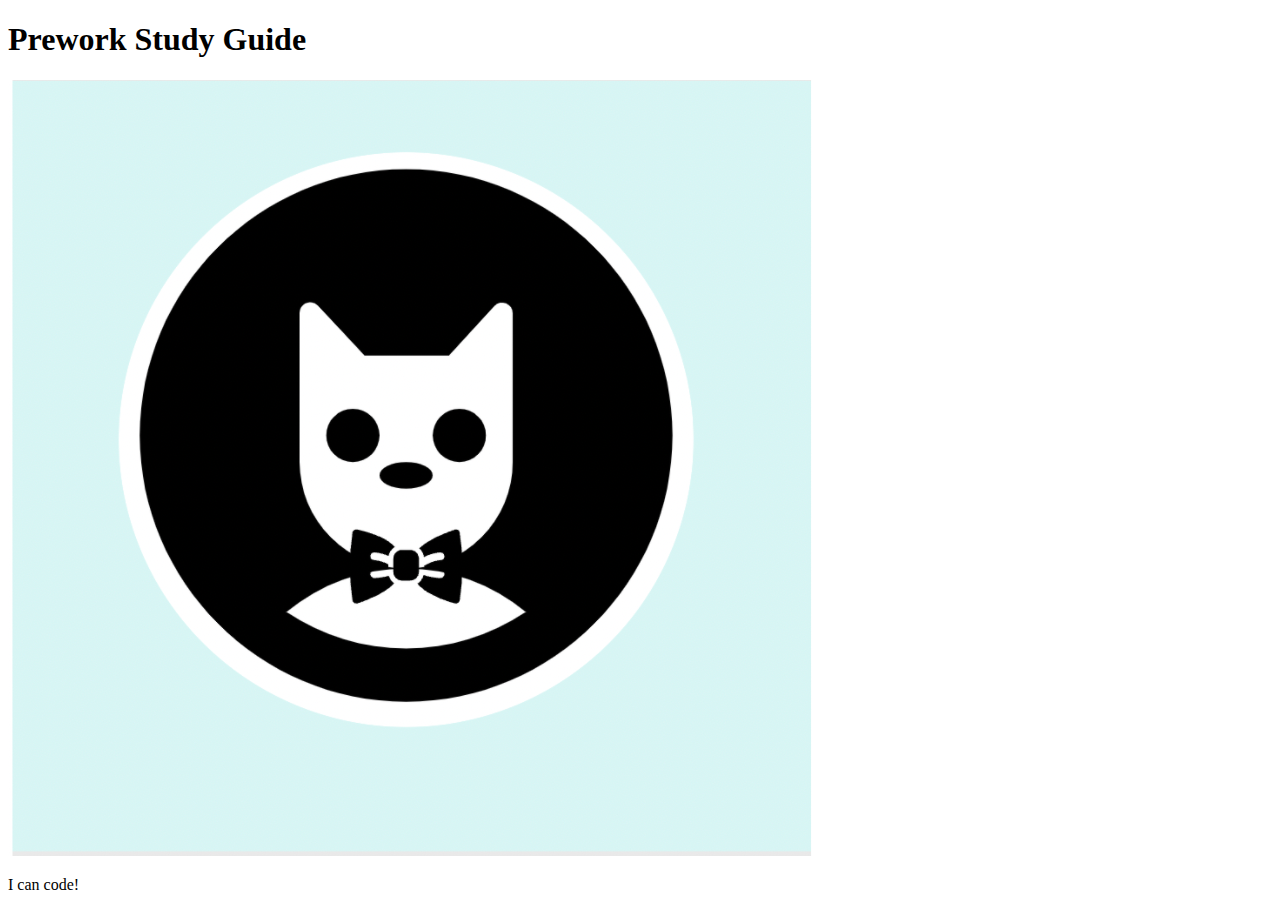
==== prework-study-guide/index.html @ 1348e102 "add starter code" ====
<!DOCTYPE html>
<html lang="en">
  <head>
    <meta charset="UTF-8" />
    <meta http-equiv="X-UA-Compatible" content="IE=edge" />
    <meta name="viewport" content="width=device-width, initial-scale=1.0" />
    <title>Prework Study Guide</title>
  </head>
  <body>
    <header id="top">
      <h1>Prework Study Guide</h1>
      <img src="./assets/bowtie-cat.png" alt="Profile image of cat wearing a bow tie." />
    </header>
    <main>
      <!-- Student code goes here -->
    </main>

    <footer>
      <p>I can code!</p>
    </footer>
  </body>
</html>
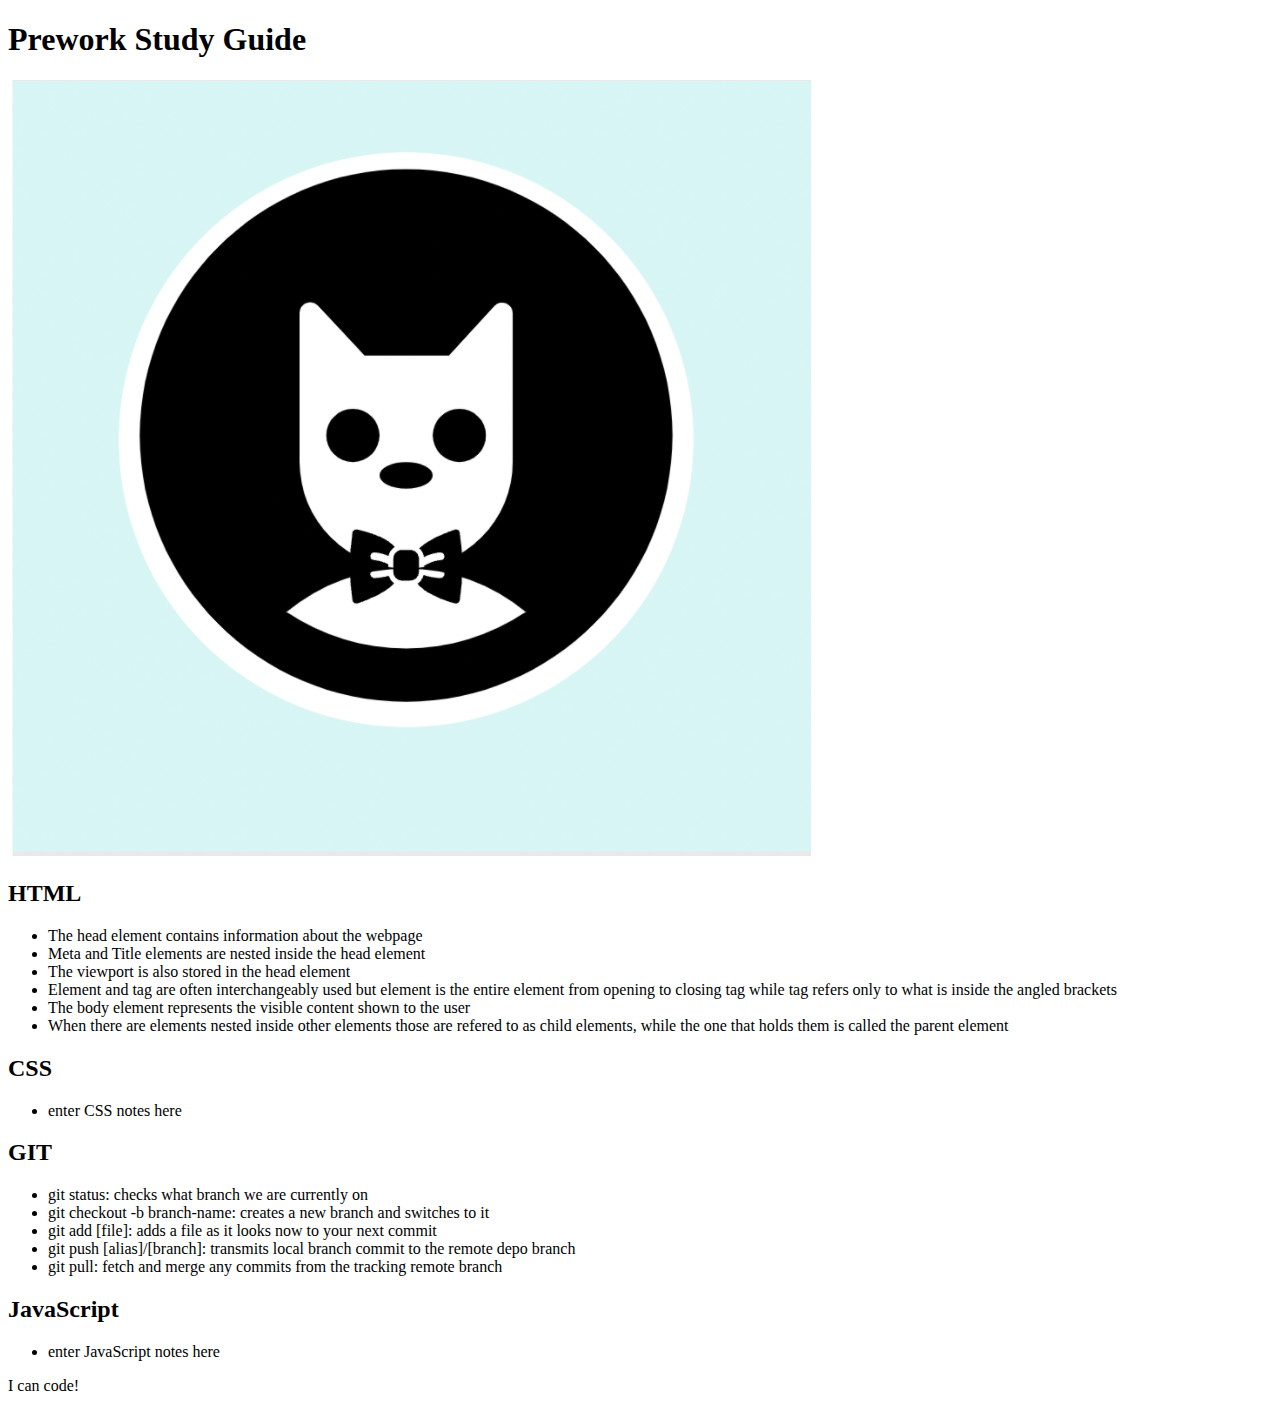
==== commit f8c9d9d2: "added code to HTML file" ====
--- a/prework-study-guide/index.html
+++ b/prework-study-guide/index.html
@@ -12,7 +12,43 @@
       <img src="./assets/bowtie-cat.png" alt="Profile image of cat wearing a bow tie." />
     </header>
     <main>
-      <!-- Student code goes here -->
+      <section class="card" id="html-section">
+      <h2>HTML</h2>
+      <ul>
+        <li>The head element contains information about the webpage</li>
+        <li>Meta and Title elements are nested inside the head element</li>
+        <li> The viewport is also stored in the head element</li>
+        <li>Element and tag are often interchangeably used but element is the entire element from opening to closing tag while tag refers only to what is inside the angled brackets</li>
+        <li>The body element represents the visible content shown to the user</li>
+        <li>When there are elements nested inside other elements those are refered to as child elements, while the one that holds them is called the parent element</li>
+      </ul>
+      </section> 
+      
+      <section class="card" id="css-section">
+        <h2>CSS</h2>
+        <ul>
+          <li> enter CSS notes here</li>
+        </ul>
+      </section>
+
+      <section class="card" id="git-section">
+        <h2>GIT</h2>
+        <ul>
+          <li>git status: checks what branch we are currently on</li>
+          <li>git checkout -b branch-name: creates a new branch and switches to it</li>
+          <li>git add [file]: adds a file as it looks now to your next commit </li>
+          <li>git push [alias]/[branch]: transmits local branch commit to the remote depo branch</li>
+          <li>git pull: fetch and merge any commits from the tracking remote branch </li>
+        </ul>
+      </section>
+
+      <section class="card" id="javascript-section"> 
+      <h2>JavaScript</h2>
+      <ul>
+        <li>enter JavaScript notes here</li>
+      </ul>
+      </section>
+
     </main>
 
     <footer>
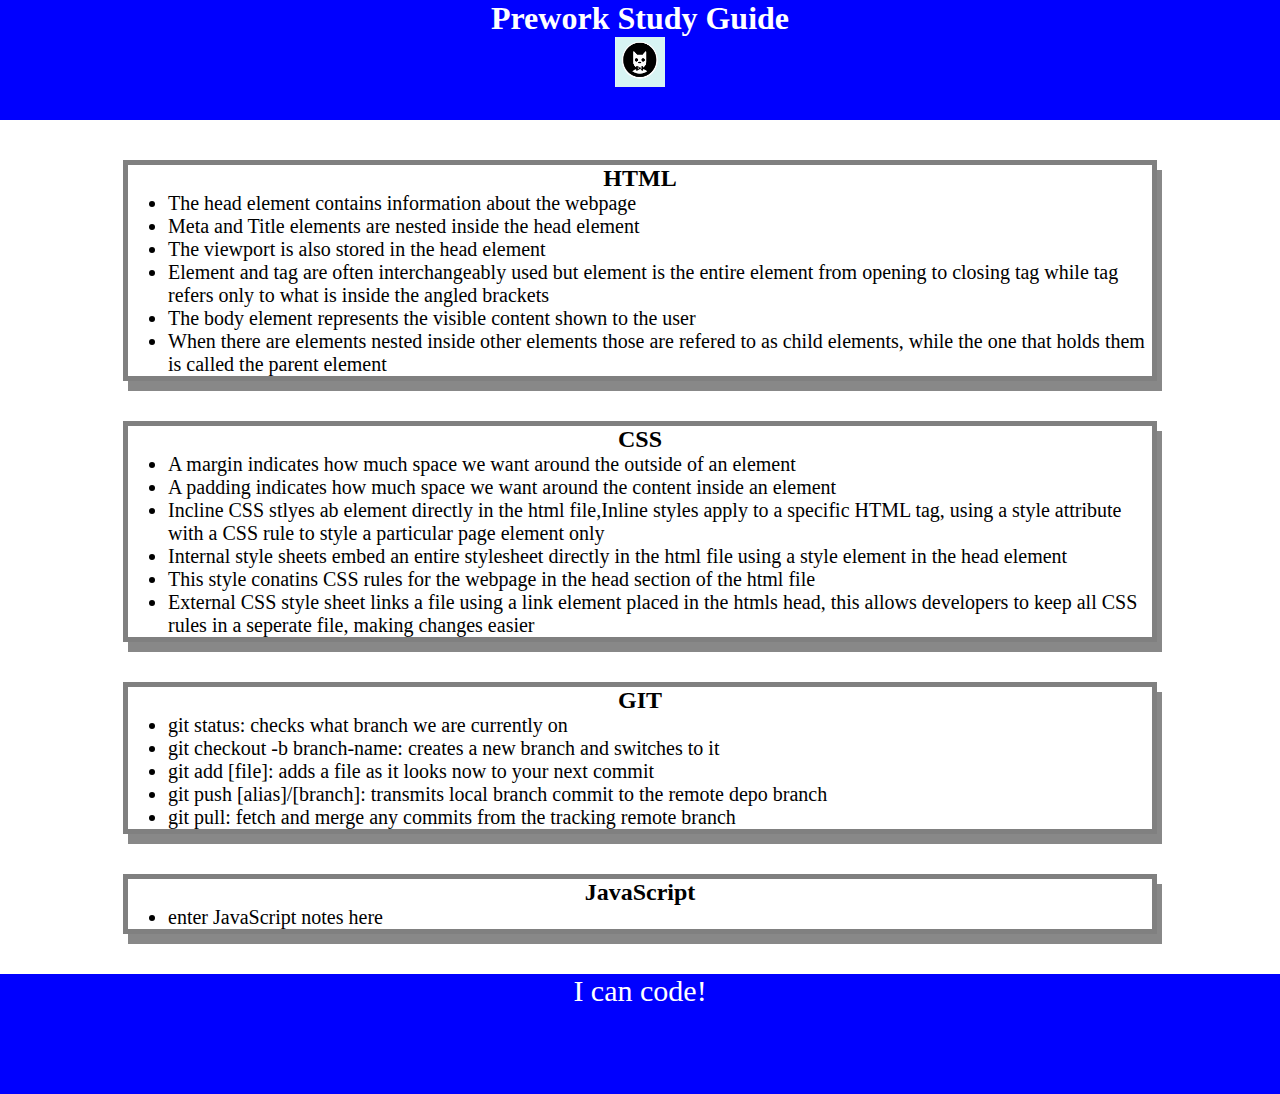
==== commit be54050d: "added CSS to project" ====
--- a/prework-study-guide/index.html
+++ b/prework-study-guide/index.html
@@ -4,7 +4,8 @@
     <meta charset="UTF-8" />
     <meta http-equiv="X-UA-Compatible" content="IE=edge" />
     <meta name="viewport" content="width=device-width, initial-scale=1.0" />
-    <title>Prework Study Guide</title>
+    <link rel="stylesheet" href="./assets/style.css"> 
+    <title>Prework Study Guide</title> 
   </head>
   <body>
     <header id="top">
@@ -27,7 +28,12 @@
       <section class="card" id="css-section">
         <h2>CSS</h2>
         <ul>
-          <li> enter CSS notes here</li>
+          <li>A margin indicates how much space we want around the outside of an element</li>
+          <li>A padding indicates how much space we want around the content inside an element</li>
+          <li>Incline CSS stlyes ab element directly in the html file,Inline styles apply to a specific HTML tag, using a style attribute with a CSS rule to style a particular page element only </li>
+          <li>Internal style sheets embed an entire stylesheet directly in the html file using a style element in the head element</li>
+          <li>This style conatins CSS rules for the webpage in the head section of the html file</li>
+          <li>External CSS style sheet links a file using a link element placed in the htmls head, this allows developers to keep all CSS rules in a seperate file, making changes easier</li>
         </ul>
       </section>
 
--- a/prework-study-guide/assets/style.css
+++ b/prework-study-guide/assets/style.css
@@ -0,0 +1,41 @@
+* {
+    margin: 0;
+    padding: 0;
+}
+
+header,
+footer {
+    width: 100%;
+    height: 120px;
+    background-color: blue;
+    color: white;
+}
+
+h1,
+h2 {
+    text-align: center;
+}
+
+img {
+    display: block;
+    height: 50px;
+    width: 50px;
+    margin-left: auto;
+    margin-right: auto;
+}
+
+ul {
+    padding-left: 40px;
+    font-size: 20px;
+}
+
+p {
+    text-align: center;
+    font-size: 30px;
+}
+.card {
+    width: 80%;
+    margin: 40px auto;
+    border: 5px solid grey;
+    box-shadow: 5px 10px #888888;
+}
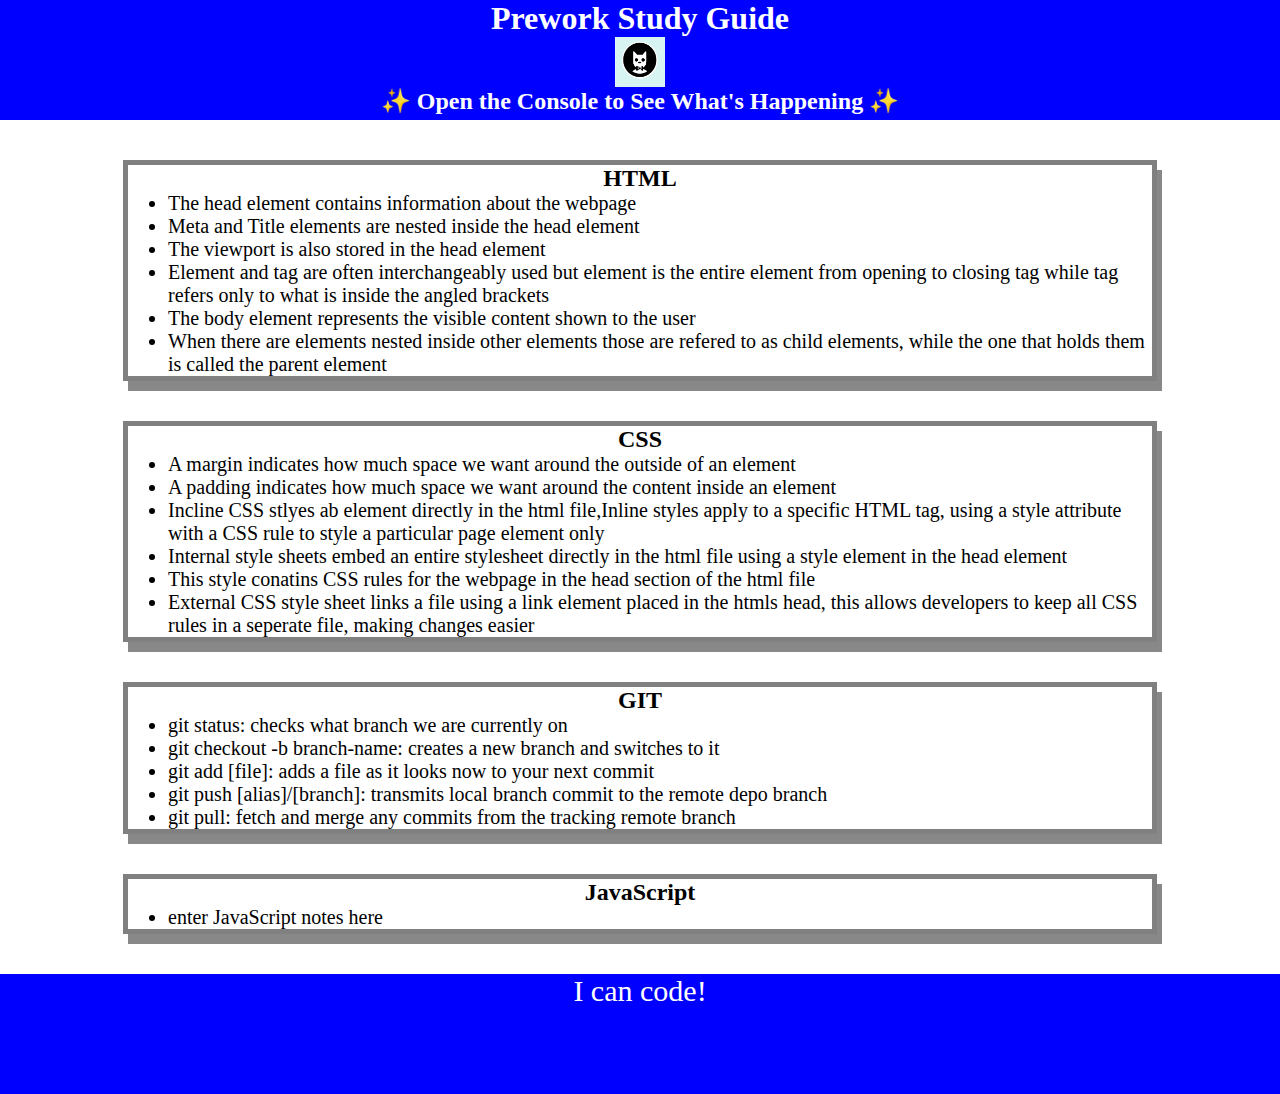
==== commit 5f8d006d: "added JavaScript file and added topics, looped topics in console" ====
--- a/prework-study-guide/index.html
+++ b/prework-study-guide/index.html
@@ -11,6 +11,7 @@
     <header id="top">
       <h1>Prework Study Guide</h1>
       <img src="./assets/bowtie-cat.png" alt="Profile image of cat wearing a bow tie." />
+      <h2>✨ Open the Console to See What's Happening ✨ </h2>
     </header>
     <main>
       <section class="card" id="html-section">
@@ -60,5 +61,6 @@
     <footer>
       <p>I can code!</p>
     </footer>
+    <script src="./assets/script.js"></script>
   </body>
 </html>
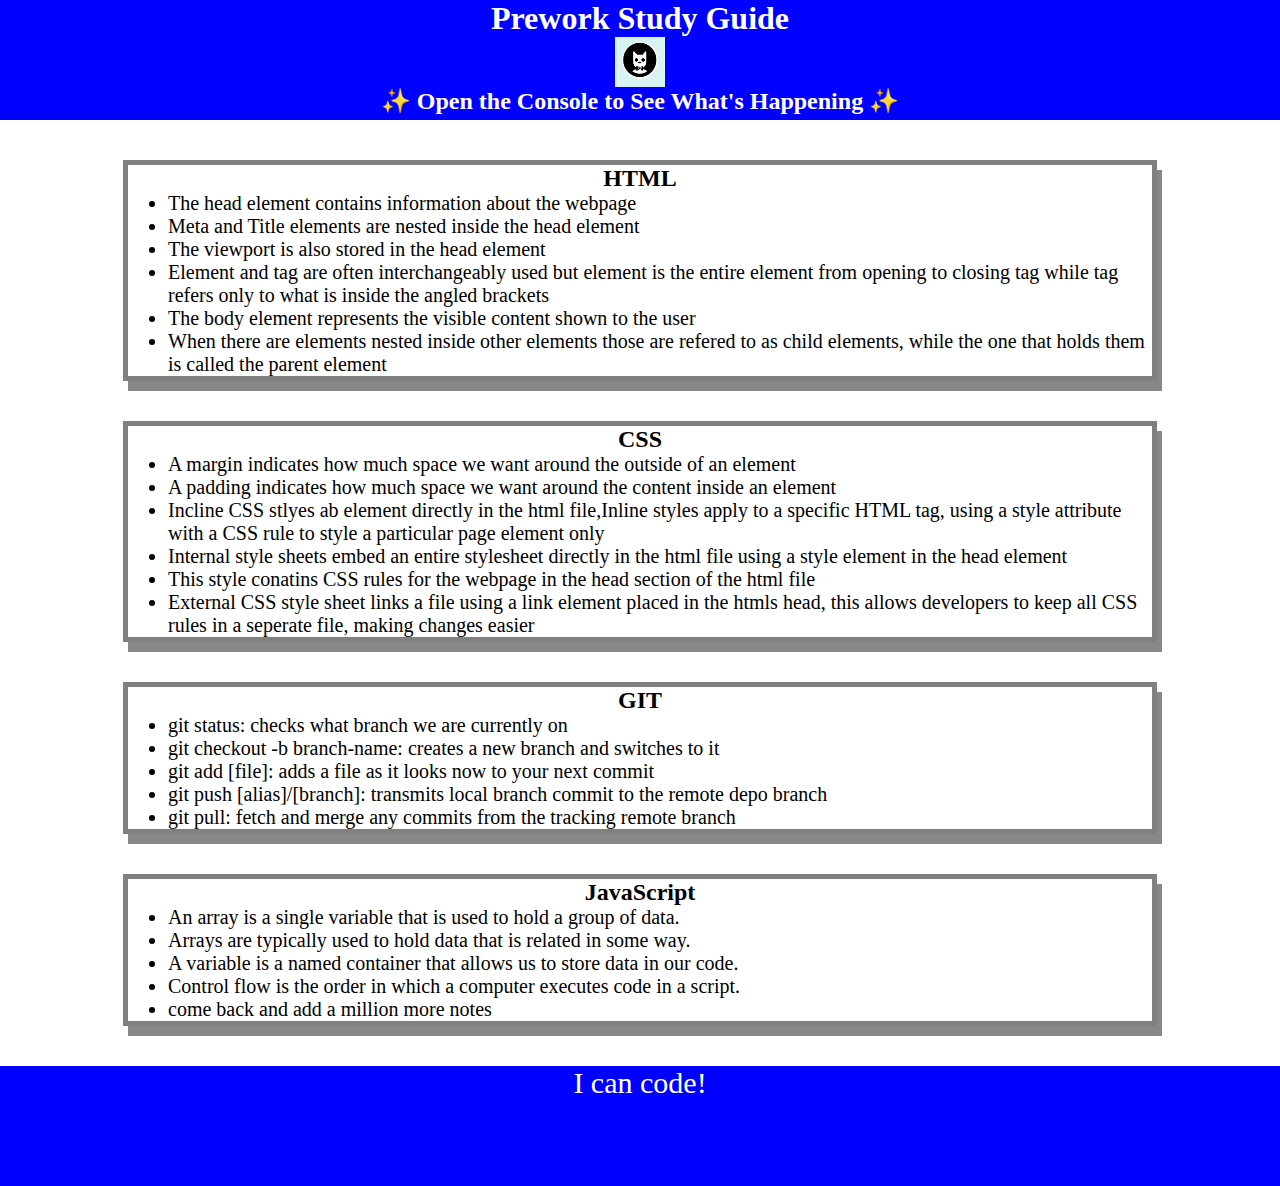
==== commit 83da9973: "added random selection for topics" ====
--- a/prework-study-guide/index.html
+++ b/prework-study-guide/index.html
@@ -52,7 +52,11 @@
       <section class="card" id="javascript-section"> 
       <h2>JavaScript</h2>
       <ul>
-        <li>enter JavaScript notes here</li>
+        <li>An array is a single variable that is used to hold a group of data.</li>
+        <li>Arrays are typically used to hold data that is related in some way.</li>
+        <li>A variable is a named container that allows us to store data in our code.</li>
+        <li>Control flow is the order in which a computer executes code in a script.</li>
+        <li>come back and add a million more notes</li>
       </ul>
       </section>
 
